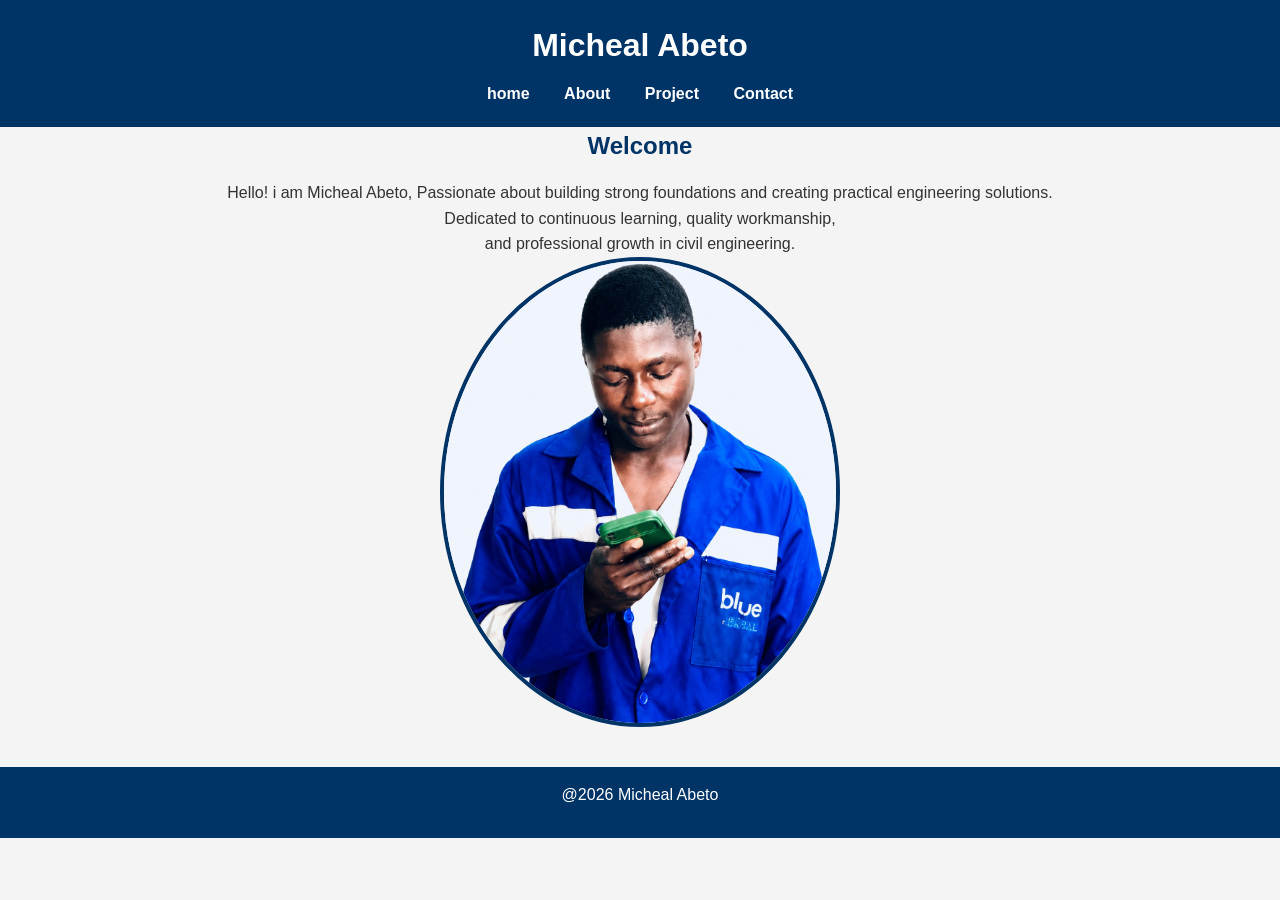
==== index.html @ b1020a2f "update to code" ====
<!DOCTYPE html>
<html>
    <head>
    <meta charset="UTF-8">
    <meta name="viewport" content="width=device-width, initial-scale=1.0">
    <title>Home - Micheal Abeto</title>
    <link rel="stylesheet" href="style.css">
</head>
<body>

<header>
    <h1>Micheal Abeto</h1>
    <nav>
        <a href="index.html">home</a>
        <a href="about.html">About</a>
        <a href="project.html">Project</a>
        <a href="contact.html">Contact</a>
    </nav>
</header>

<section>
    <h2>Welcome</h2>
    <p>Hello! i am Micheal Abeto, Passionate about building strong foundations and creating practical engineering solutions.<br> Dedicated to continuous learning, quality workmanship,<br> and professional growth in civil engineering.

    <img src="picture 1.png" alt="Micheal Abeto" class="profile-image">
</section>

<footer>
    <p>@2026 Micheal Abeto</p>
</footer>

</body>
</html>
---- style.css ----
/* General */
* {
    margin: 0;
    padding: 0;
    box-sizing: border-box;
}

body {
    font-family: Arial, Helvetica, sans-serif;
    background: #f4f4f4;
    color: #333;
    line-height: 1.6;
}

/* Header */
header {
    background: #003366;
    color: white;
    text-align: center;
    padding: 20px;
}

header h1 {
    margin-bottom: 10px;
}

nav a {
    color: white;
    text-decoration: none;
    margin: 0 15px;
    font-weight: bold;
}

nav a:hover {
    color: #ffd700;
}

/* Main Content */
main {
    max-width: 1000px;
    margin: 30px auto;
    padding: 20px;
}

/* Homepage Profile Photo */
.profile-image {
    display: block;
    width: 400px;
    height: 470px;
    object-fit: cover;
    border-radius: 80%;
    margin: 0px auto;
    border: 4px solid #003366;
}

/* Headings */
h2 {
    text-align: center;
    margin-bottom: 15px;
    color: #003366;
}

/* Paragraphs */
p {
    margin-bottom: 15px;
    text-align: center;
}

/* Projects */
.project-gallery {
    display: flex;
    flex-wrap: wrap;
    justify-content: flex-start;   /* Aligns all photos to the left */
    gap: 20px;
    margin-top: 20px;
}

.project-gallery img {
    width: 280px;
    height: 200px;
    object-fit: cover;
    border-radius: 8px;
    border: 3px solid #003366;
    transition: transform 0.3s;
}

.project-gallery img:hover {
    transform: scale(1.05);
}

/* Contact Form */
form {
    max-width: 500px;
    margin: auto;
}

input,
textarea {
    width: 100%;
    padding: 10px;
    margin-bottom: 15px;
}

button {
    background: #003366;
    color: white;
    border: none;
    padding: 10px 20px;
    cursor: pointer;
}

button:hover {
    background: #0055aa;
}

/* Footer */
footer {
    background: #003366;
    color: white;
    text-align: center;
    padding: 15px;
    margin-top: 40px;
    margin-bottom: 0;
}
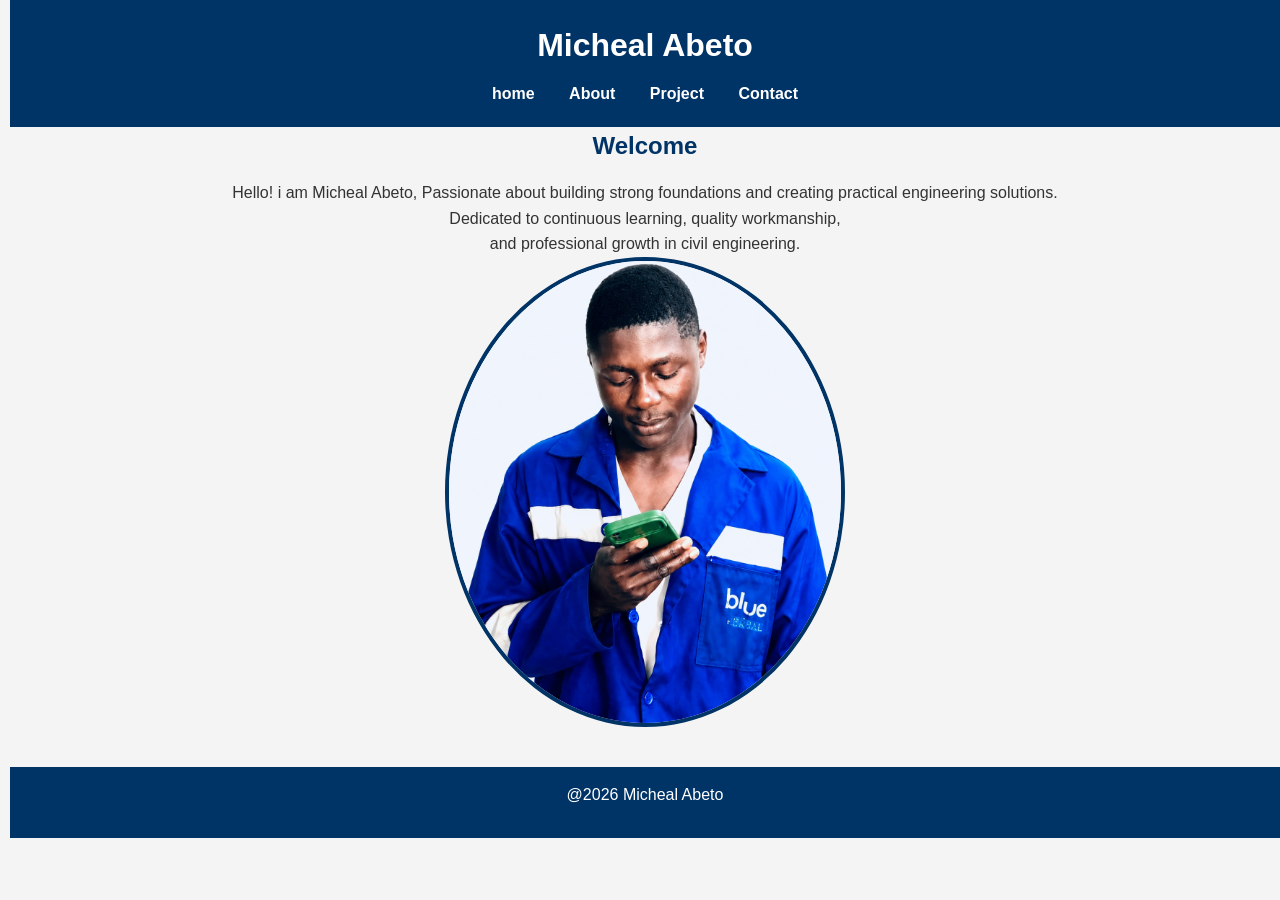
==== commit 30dea8bf: "home page changes,project page changes" ====
--- a/index.html
+++ b/index.html
@@ -22,7 +22,7 @@
     <h2>Welcome</h2>
     <p>Hello! i am Micheal Abeto, Passionate about building strong foundations and creating practical engineering solutions.<br> Dedicated to continuous learning, quality workmanship,<br> and professional growth in civil engineering.
 
-    <img src="picture 1.png" alt="Micheal Abeto" class="profile-image">
+    <img src="images/picture 1.png" alt="Micheal Abeto" class="profile-image">
 </section>
 
 <footer>
--- a/style.css
+++ b/style.css
@@ -10,6 +10,7 @@
     background: #f4f4f4;
     color: #333;
     line-height: 1.6;
+    margin-left: 10px;
 }
 
 /* Header */
@@ -65,29 +66,41 @@
     margin-bottom: 15px;
     text-align: center;
 }
+ /* ================= PROJECT ================= */
 
-/* Projects */
-.project-gallery {
+.project {
+    margin-bottom: 40px;
+}
+
+.project h3 {
+    color: #003366;
+    margin-bottom: 10px;
+}
+
+.project p {
+    text-align: left;
+    margin-bottom: 15px;
+}
+
+.gallery {
     display: flex;
     flex-wrap: wrap;
-    justify-content: flex-start;   /* Aligns all photos to the left */
-    gap: 20px;
-    margin-top: 20px;
+    justify-content: flex-start;
+    gap: 15px;
 }
 
-.project-gallery img {
-    width: 280px;
+.project-photo {
+    width: 300px;
     height: 200px;
     object-fit: cover;
+    border: 3px solid #003366;
     border-radius: 8px;
-    border: 3px solid #003366;
-    transition: transform 0.3s;
+    transition: transform 0.3s ease;
 }
 
-.project-gallery img:hover {
+.project-photo:hover {
     transform: scale(1.05);
 }
-
 /* Contact Form */
 form {
     max-width: 500px;
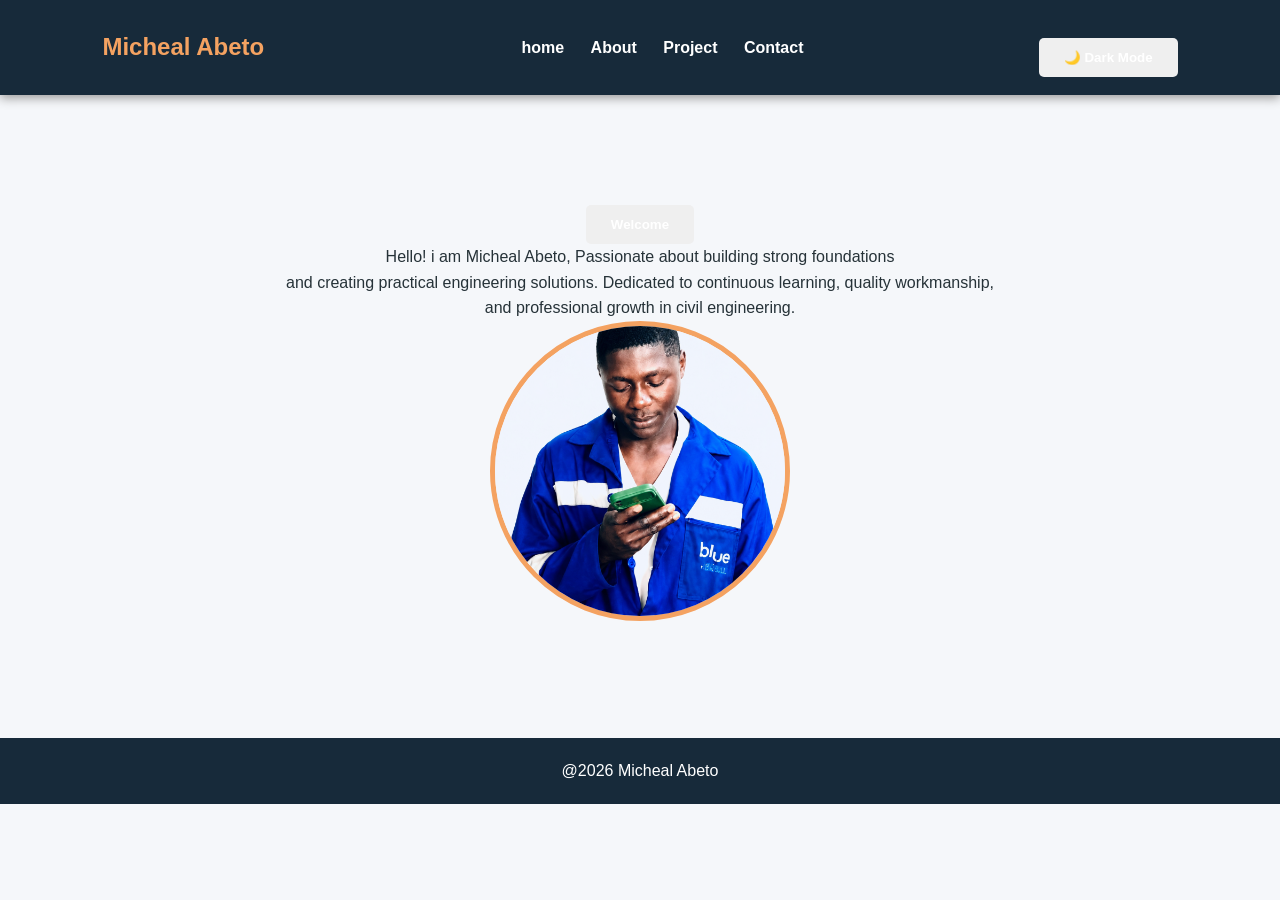
==== commit 9cf3abe1: "portfolio design and java script" ====
--- a/index.html
+++ b/index.html
@@ -19,15 +19,15 @@
 </header>
 
 <section>
-    <h2>Welcome</h2>
-    <p>Hello! i am Micheal Abeto, Passionate about building strong foundations and creating practical engineering solutions.<br> Dedicated to continuous learning, quality workmanship,<br> and professional growth in civil engineering.
-
+    <button onclick="welcomeMessage()">Welcome</button>
+    <p>Hello! i am Micheal Abeto, Passionate about building strong foundations<br> and creating practical engineering solutions. Dedicated to continuous learning, quality workmanship,<br> and professional growth in civil engineering.
+    </p>
     <img src="images/picture 1.png" alt="Micheal Abeto" class="profile-image">
 </section>
 
 <footer>
     <p>@2026 Micheal Abeto</p>
 </footer>
-
+ <script src="script.js"></script>
 </body>
 </html>
--- a/style.css
+++ b/style.css
@@ -1,137 +1,242 @@
- /* General */
-* {
+ * {
     margin: 0;
     padding: 0;
     box-sizing: border-box;
 }
 
+html {
+    scroll-behavior: smooth;
+}
+
 body {
-    font-family: Arial, Helvetica, sans-serif;
-    background: #f4f4f4;
-    color: #333;
+    font-family: Arial, sans-serif;
+    background: #f5f7fa;
+    color: #263238;
     line-height: 1.6;
-    margin-left: 10px;
-}
-
-/* Header */
+}
+
+/* NAVBAR */
 header {
-    background: #003366;
-    color: white;
+    background: #172a3a;
+    color: white;
+    padding: 18px 8%;
+    display: flex;
+    justify-content: space-between;
+    align-items: center;
+    position: sticky;
+    top: 0;
+    z-index: 1000;
+    box-shadow: 0 3px 10px #999;
+}
+
+header h1 {
+    color: #f4a261;
+    font-size: 24px;
+}
+
+nav a {
+    color: white;
+    text-decoration: none;
+    margin-left: 22px;
+    font-weight: bold;
+}
+
+nav a:hover {
+    color: #f4a261;
+}
+
+/* SECTIONS */
+section {
+    min-height: 450px;
+    padding: 90px 10%;
     text-align: center;
-    padding: 20px;
-}
-
-header h1 {
-    margin-bottom: 10px;
-}
-
-nav a {
-    color: white;
-    text-decoration: none;
-    margin: 0 15px;
+}
+
+section h2 {
+    color: #172a3a;
+    font-size: 30px;
+    margin-bottom: 25px;
+}
+
+section h3 {
+    color: #1976a8;
+    margin: 15px 0;
+}
+
+/* HOME */
+.home {
+    background: linear-gradient(135deg, #172a3a, #28536b);
+    color: white;
+    padding-top: 110px;
+}
+
+.home h2 {
+    color: white;
+    font-size: 30px;
+}
+
+.home p {
+    max-width: 650px;
+    margin: auto;
+}
+
+.profile-image {
+    width: 300px;
+    height: 300px;
+    object-fit: cover;
+    border-radius: 50%;
+    border: 5px solid #f4a261;
+    margin-bottom: 20px;
+}
+
+/* BUTTON */
+button {
+    background: bl;
+    color: white;
+    border: none;
+    padding: 12px 25px;
+    margin-top: 20px;
+    border-radius: 5px;
+    cursor: pointer;
     font-weight: bold;
 }
 
-nav a:hover {
-    color: #ffd700;
-}
-
-/* Main Content */
-main {
-    max-width: 1000px;
+button:hover {
+    background:red ;
+}
+
+/* PROJECTS */
+.project {
+    background: white;
+    max-width: 900px;
     margin: 30px auto;
-    padding: 20px;
-}
-
-/* Homepage Profile Photo */
-.profile-image {
-    display: block;
-    width: 400px;
-    height: 470px;
-    object-fit: cover;
-    border-radius: 80%;
-    margin: 0px auto;
-    border: 4px solid #003366;
-}
-
-/* Headings */
-h2 {
-    text-align: center;
-    margin-bottom: 15px;
-    color: #003366;
-}
-
-/* Paragraphs */
-p {
-    margin-bottom: 15px;
-    text-align: center;
-}
- /* ================= PROJECT ================= */
-
-.project {
-    margin-bottom: 40px;
-}
-
-.project h3 {
-    color: #003366;
-    margin-bottom: 10px;
+    padding: 25px;
+    border-left: 5px solid #f4a261;
+    border-radius: 6px;
+    box-shadow: 0 4px 12px #d5d9dd;
 }
 
 .project p {
-    text-align: left;
     margin-bottom: 15px;
 }
 
 .gallery {
     display: flex;
+    justify-content: center;
+    gap: 15px;
     flex-wrap: wrap;
-    justify-content: flex-start;
-    gap: 15px;
 }
 
 .project-photo {
-    width: 300px;
-    height: 200px;
+    width: 250px;
+    height: 180px;
     object-fit: cover;
-    border: 3px solid #003366;
-    border-radius: 8px;
-    transition: transform 0.3s ease;
+    border-radius: 6px;
+    cursor: pointer;
+    transition: 0.3s;
 }
 
 .project-photo:hover {
-    transform: scale(1.05);
-}
-/* Contact Form */
+    transform: scale(1.04);
+    box-shadow: 0 5px 15px #999;
+}
+
+/* CONTACT */
 form {
-    max-width: 500px;
-    margin: auto;
+    max-width: 550px;
+    margin: 30px auto;
 }
 
 input,
 textarea {
     width: 100%;
-    padding: 10px;
-    margin-bottom: 15px;
-}
-
-button {
-    background: #003366;
-    color: white;
-    border: none;
-    padding: 10px 20px;
-    cursor: pointer;
-}
-
-button:hover {
-    background: #0055aa;
-}
-
-/* Footer */
+    padding: 13px;
+    margin: 7px 0;
+    border: 1px solid #ccd3d8;
+    border-radius: 5px;
+}
+
+input:focus,
+textarea:focus {
+    outline: none;
+    border-color: #1976a8;
+}
+
+textarea {
+    height: 130px;
+}
+
+/* FOOTER */
 footer {
-    background: #003366;
+    background: #172a3a;
     color: white;
     text-align: center;
-    padding: 15px;
-    margin-top: 40px;
-    margin-bottom: 0;
+    padding: 20px;
+}
+
+/* DARK MODE */
+.dark-mode {
+    background: #101820;
+    color: #eee;
+}
+
+.dark-mode section {
+    background: #101820;
+}
+
+.dark-mode section h2 {
+    color: #f4a261;
+}
+
+.dark-mode .project {
+    background: #1c2933;
+    color: white;
+}
+
+/* SCROLL ANIMATION */
+.hidden {
+    opacity: 0;
+    transform: translateY(35px);
+    transition: 0.8s ease;
+}
+
+.show {
+    opacity: 1;
+    transform: translateY(0);
+}
+
+/* IMAGE ZOOM */
+.project-photo.zoom {
+    transform: scale(1.3);
+}
+
+/* MOBILE */
+@media (max-width: 600px) {
+
+    header {
+        flex-direction: column;
+        padding: 15px;
+    }
+
+    nav {
+        margin-top: 12px;
+    }
+
+    nav a {
+        margin: 5px;
+        font-size: 14px;
+    }
+
+    section {
+        padding: 70px 5%;
+    }
+
+    .home h2 {
+        font-size: 24px;
+    }
+
+    .project-photo {
+        width: 100%;
+        max-width: 300px;
+    }
 }
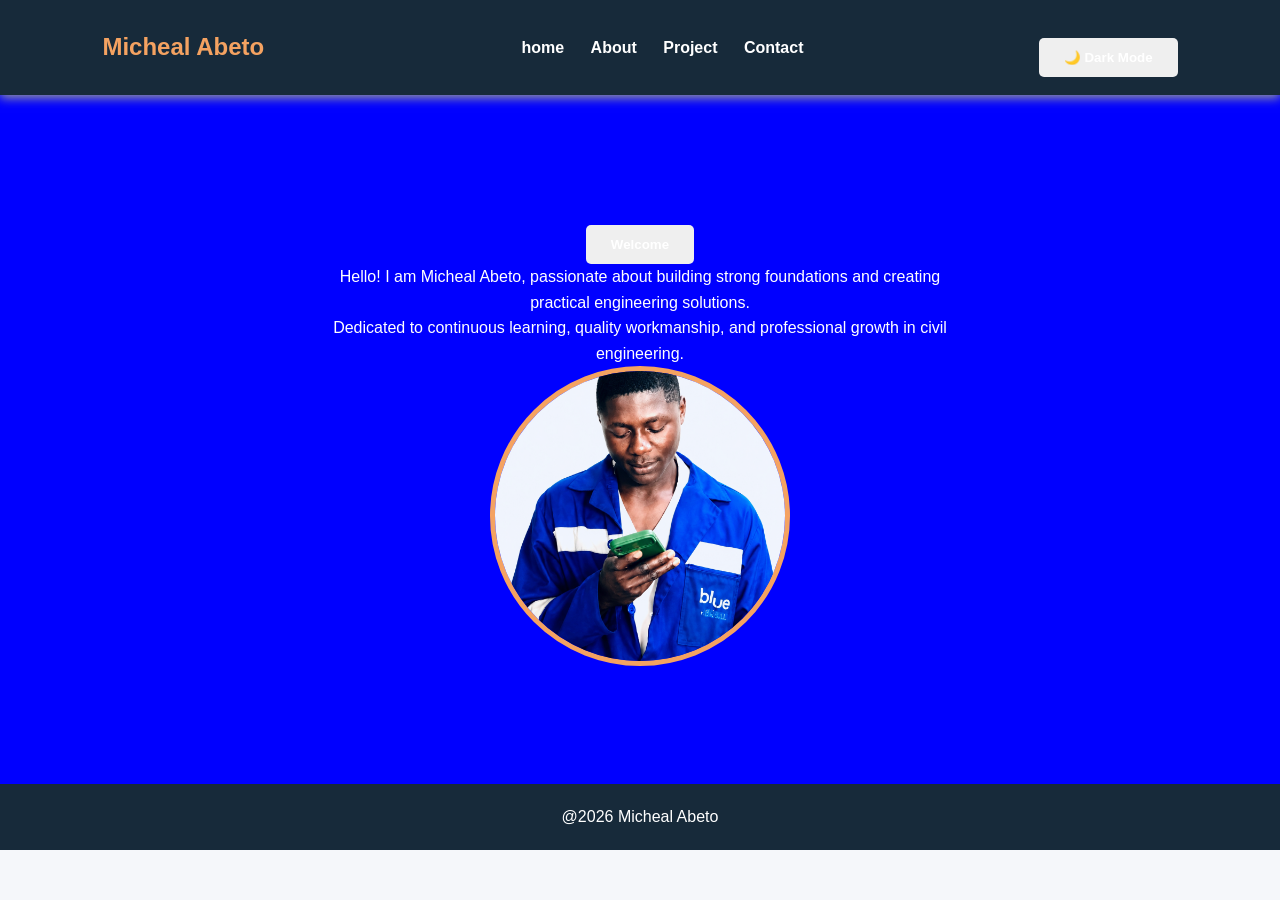
==== commit ca761276: "changes" ====
--- a/index.html
+++ b/index.html
@@ -18,13 +18,22 @@
     </nav>
 </header>
 
-<section>
+<section class="home">
+
     <button onclick="welcomeMessage()">Welcome</button>
-    <p>Hello! i am Micheal Abeto, Passionate about building strong foundations<br> and creating practical engineering solutions. Dedicated to continuous learning, quality workmanship,<br> and professional growth in civil engineering.
+
+    <p>
+        Hello! I am Micheal Abeto, passionate about building strong
+        foundations and creating practical engineering solutions.<br>
+        Dedicated to continuous learning, quality workmanship,
+        and professional growth in civil engineering.
     </p>
-    <img src="images/picture 1.png" alt="Micheal Abeto" class="profile-image">
-</section>
 
+    <img src="images/picture 1.png"
+         alt="Micheal Abeto"
+         class="profile-image">
+
+</section> 
 <footer>
     <p>@2026 Micheal Abeto</p>
 </footer>
--- a/style.css
+++ b/style.css
@@ -53,7 +53,7 @@
 }
 
 section h2 {
-    color: #172a3a;
+    color:blue;
     font-size: 30px;
     margin-bottom: 25px;
 }
@@ -65,7 +65,7 @@
 
 /* HOME */
 .home {
-    background: linear-gradient(135deg, #172a3a, #28536b);
+    background: blue;
     color: white;
     padding-top: 110px;
 }
@@ -189,12 +189,12 @@
 }
 
 .dark-mode .project {
-    background: #1c2933;
+    background:blue;
     color: white;
 }
 
 /* SCROLL ANIMATION */
-.hidden {
+.visible {
     opacity: 0;
     transform: translateY(35px);
     transition: 0.8s ease;
